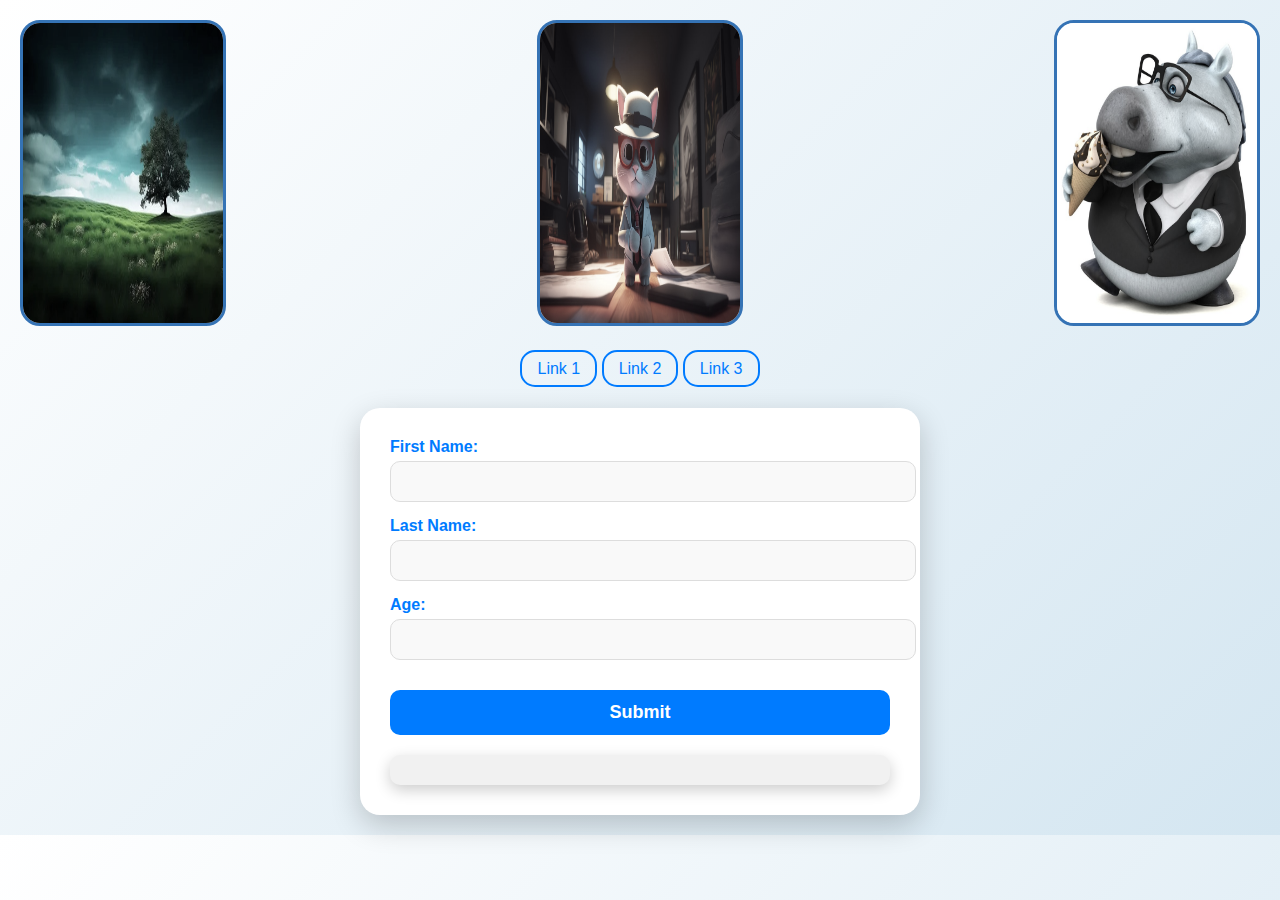
==== task_1/index.html @ ca4fda3b "Beznoshchuk pz_2.3" ====
<!DOCTYPE html>
<html lang="en">
<head>
    <meta charset="UTF-8">
    <meta name="viewport" content="width=device-width, initial-scale=1.0">
    <title>Interactive Task</title>
    <link rel="stylesheet" href="./main.css">
</head>
<body>
    <div class="images">
        <a href="https://Landscape.com"><img src="./img/im11.jpg" alt="Landscape Image"></a>
        <a href="https://Character.com"><img src="./img/im22.jpg" alt="Character Image"></a>
        <a href="https://CartoonHippo.com"><img src="./img/im33.jpg" alt="Cartoon Hippo Image"></a>
    </div>

    <div class="links">
        <a href="https://Landscape.com">Link 1</a>
        <a href="https://Character.com">Link 2</a>
        <a href="https://CartoonHippo.com">Link 3</a>
    </div>

    <div class="form-container">
        <form id="userForm">
            <label>First Name: <input type="text" id="firstName"></label>
            <label>Last Name: <input type="text" id="lastName"></label>
            <label>Age: <input type="text" id="age"></label>
            <button type="submit">Submit</button>
        </form>
        <div id="demo"></div>
    </div>

    <script src="index.js"></script>
</body>
</html>
---- task_1/main.css ----
/* Загальні стилі */
body {
    margin: 0;
    font-family: 'Roboto', sans-serif;
    background: linear-gradient(135deg, #ffffff, #d4e6f1); /* Світлий фон з градієнтом */
    color: #333;
    text-align: center;
    padding: 20px;
}

/* Галерея зображень */
.images {
    display: flex;
    justify-content: space-between;
    gap: 10px;
    margin-bottom: 30px;
}

.images img {
    width: 200px;
    height: 300px;
    border: 3px solid #007bff;
    border-radius: 20px;
    transition: transform 0.4s, filter 0.4s;
    filter: grayscale(50%);
}

.images img:hover {
    transform: scale(1.1);
    filter: grayscale(0%);
}

/* Посилання */
.links {
    margin-bottom: 30px;
}

.links a {
    color: #007bff; /* Синій колір тексту */
    text-decoration: none;
    font-size: 16px;
    padding: 8px 15px;
    border: 2px solid #007bff;
    border-radius: 15px;
    transition: background 0.4s, box-shadow 0.4s; /* Плавний перехід для фону та тіні */
}

.links a:hover {
    background: #e6f3ff; /* Світло-блакитний фон */
    box-shadow: 0 4px 10px rgba(0, 123, 255, 0.2); /* Легка тінь */
    border-color: #007bff; /* Колір рамки залишається синім */
    color: #007bff; /* Колір тексту не змінюється */
}

.links a:active {
    box-shadow: 0 2px 5px rgba(0, 123, 255, 0.5); /* Тінь при натисканні */
    transform: scale(0.98); /* Легкий ефект натискання */
}

/* Контейнер форми */
.form-container {
    background: #ffffff; /* Білий фон */
    padding: 30px;
    border-radius: 20px;
    max-width: 500px;
    margin: 0 auto;
    box-shadow: 0 10px 30px rgba(0, 0, 0, 0.2);
}

/* Поля вводу */
form label {
    display: block;
    margin-bottom: 15px;
    font-weight: 700;
    color: #007bff;
    text-align: left;
}

form input {
    width: 100%;
    padding: 12px;
    margin-top: 5px;
    border: 1px solid #ddd;
    border-radius: 10px;
    background: #f9f9f9;
    color: #333;
    transition: border 0.3s ease-in-out, box-shadow 0.3s ease-in-out;
}

form input:focus {
    outline: none;
    border-color: #007bff;
    box-shadow: 0 0 10px rgba(0, 123, 255, 0.5);
}

/* Кнопка */
form button {
    width: 100%;
    padding: 12px;
    margin-top: 15px;
    background: #007bff; /* Синій фон */
    border: none;
    color: white;
    font-size: 18px;
    font-weight: bold;
    border-radius: 10px;
    cursor: pointer;
    transition: background 0.3s ease-in-out, transform 0.2s;
}

form button:hover {
    background: #0056b3;
    transform: scale(1.05);
}

/* Блок для демонстрації результатів */
#demo {
    margin-top: 20px;
    padding: 15px;
    background: #f1f1f1;
    border-radius: 10px;
    box-shadow: 0 5px 15px rgba(0, 0, 0, 0.2);
    font-size: 16px;
    color: #007bff;
}
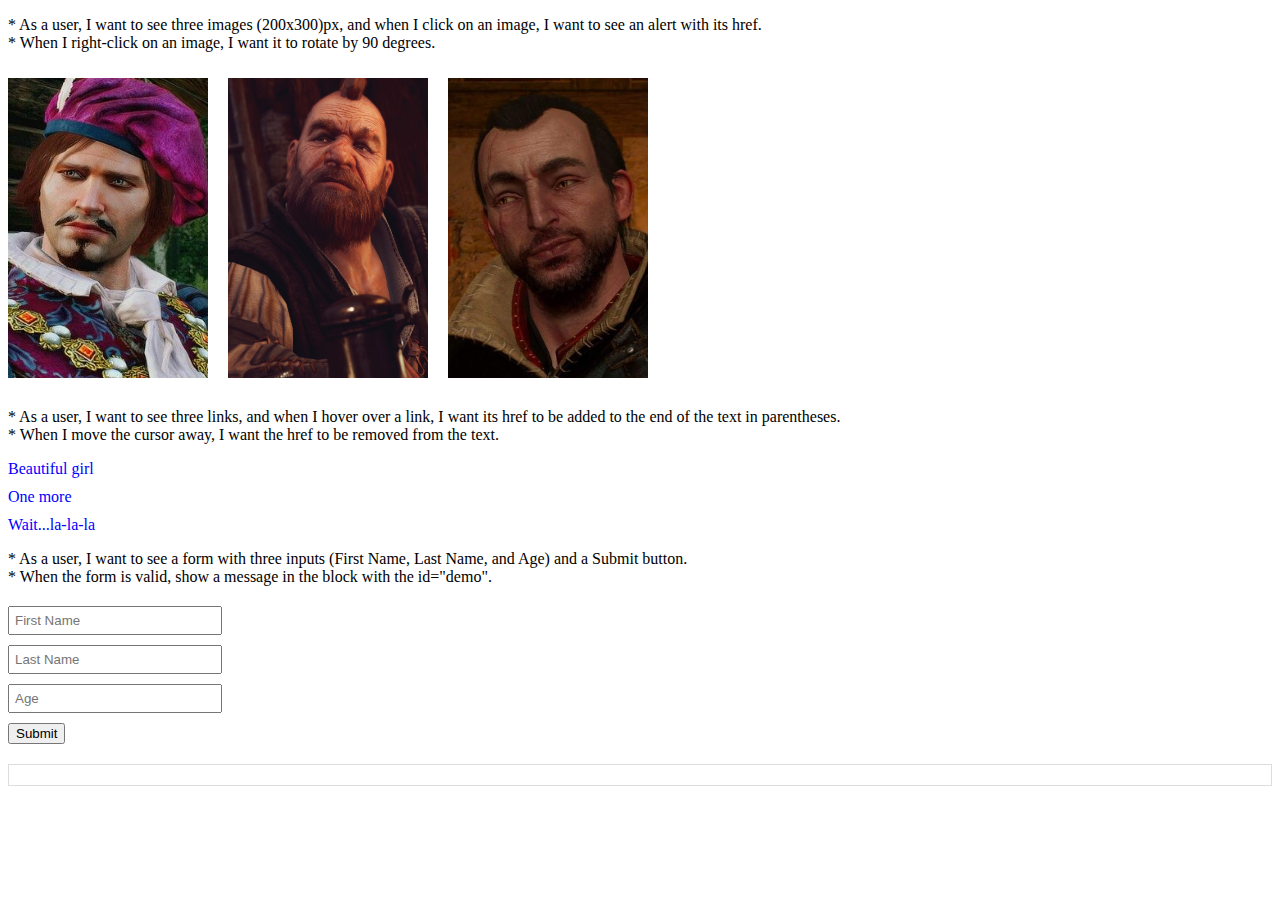
==== commit dd125e07: "ready" ====
--- a/task_1/index.html
+++ b/task_1/index.html
@@ -3,32 +3,51 @@
 <head>
     <meta charset="UTF-8">
     <meta name="viewport" content="width=device-width, initial-scale=1.0">
-    <title>Interactive Task</title>
-    <link rel="stylesheet" href="./main.css">
+    <title>PZ-2-3 Task 1</title>
+    <!-- Include stylesheets -->
+    <link rel="stylesheet" href="main.css">
 </head>
 <body>
-    <div class="images">
-        <a href="https://Landscape.com"><img src="./img/im11.jpg" alt="Landscape Image"></a>
-        <a href="https://Character.com"><img src="./img/im22.jpg" alt="Character Image"></a>
-        <a href="https://CartoonHippo.com"><img src="./img/im33.jpg" alt="Cartoon Hippo Image"></a>
+    <!-- ========================================================================== -->
+    <!-- MAIN CONTENT -->
+
+    <!-- TASK 1 -->
+    <p>* As a user, I want to see three images (200x300)px, and when I click on an image, I want to see an alert with its href. <br>  
+    * When I right-click on an image, I want it to rotate by 90 degrees.</p>
+    <div class="img-link">
+        <a href="https://www.youtube.com/watch?v=NOk6CP5_OcY" class="img-linka">
+            <img src="img1.jpg" alt="img1" data-href="https://www.youtube.com/watch?v=NOk6CP5_OcY">
+        </a>
+        <a href="https://www.youtube.com/watch?v=NOk6CP5_OcY" class="img-linka">
+            <img src="img2.jpg" alt="img2" data-href="https://www.youtube.com/watch?v=NOk6CP5_OcY">
+        </a>
+        <a href="https://www.youtube.com/watch?v=NOk6CP5_OcY" class="img-linka">
+            <img src="img3.jpg" alt="img3" data-href="https://www.youtube.com/watch?v=NOk6CP5_OcY">
+        </a>
     </div>
 
-    <div class="links">
-        <a href="https://Landscape.com">Link 1</a>
-        <a href="https://Character.com">Link 2</a>
-        <a href="https://CartoonHippo.com">Link 3</a>
+    <!-- TASK 2 -->
+    <p>* As a user, I want to see three links, and when I hover over a link, I want its href to be added to the end of the text in parentheses. <br>
+    * When I move the cursor away, I want the href to be removed from the text.</p>
+    <div class="just-links">
+        <a href="https://www.pinterest.com/pin/240520436341478191/">Beautiful girl</a>
+        <a href="https://www.pinterest.com/pin/240520436341478191/">One more</a>
+        <a href="https://www.youtube.com/shorts/ey_PxeMIn8g">Wait...la-la-la</a>
     </div>
 
-    <div class="form-container">
-        <form id="userForm">
-            <label>First Name: <input type="text" id="firstName"></label>
-            <label>Last Name: <input type="text" id="lastName"></label>
-            <label>Age: <input type="text" id="age"></label>
-            <button type="submit">Submit</button>
-        </form>
-        <div id="demo"></div>
-    </div>
+    <!-- TASK 3 -->
+    <p>* As a user, I want to see a form with three inputs (First Name, Last Name, and Age) and a Submit button. <br> 
+    * When the form is valid, show a message in the block with the id="demo".</p>
+    <form id="userForm">
+        <input type="text" id="firstName" placeholder="First Name">
+        <input type="text" id="lastName" placeholder="Last Name">
+        <input type="text" id="age" placeholder="Age">
+        <button type="submit">Submit</button>
+    </form>
+
+    <div id="demo"></div>
 
     <script src="index.js"></script>
+    <!-- ========================================================================== -->
 </body>
 </html>
--- a/task_1/main.css
+++ b/task_1/main.css
@@ -1,125 +1,40 @@
-/* Загальні стилі */
-body {
-    margin: 0;
-    font-family: 'Roboto', sans-serif;
-    background: linear-gradient(135deg, #ffffff, #d4e6f1); /* Світлий фон з градієнтом */
-    color: #333;
-    text-align: center;
-    padding: 20px;
+.img-link {
+    display: flex;
+    gap: 20px;
 }
 
-/* Галерея зображень */
-.images {
-    display: flex;
-    justify-content: space-between;
-    gap: 10px;
-    margin-bottom: 30px;
+img {
+    width: 200px;
+    height: 300px;
+    transition: transform 0.2s ease;
+}
+img.rotated {
+    transform: rotate(90deg);
 }
 
-.images img {
-    width: 200px;
-    height: 300px;
-    border: 3px solid #007bff;
-    border-radius: 20px;
-    transition: transform 0.4s, filter 0.4s;
-    filter: grayscale(50%);
+a {
+    display: block;
+    margin: 10px 0;
+    color: blue;
+    text-decoration: none;
 }
 
-.images img:hover {
-    transform: scale(1.1);
-    filter: grayscale(0%);
+form {
+    margin: 20px 0;
+}
+input {
+    display: block;
+    margin-bottom: 10px;
+    padding: 5px;
+    width: 200px;
+}
+input.invalid {
+    border: 2px solid red;
 }
 
-/* Посилання */
-.links {
-    margin-bottom: 30px;
-}
-
-.links a {
-    color: #007bff; /* Синій колір тексту */
-    text-decoration: none;
-    font-size: 16px;
-    padding: 8px 15px;
-    border: 2px solid #007bff;
-    border-radius: 15px;
-    transition: background 0.4s, box-shadow 0.4s; /* Плавний перехід для фону та тіні */
-}
-
-.links a:hover {
-    background: #e6f3ff; /* Світло-блакитний фон */
-    box-shadow: 0 4px 10px rgba(0, 123, 255, 0.2); /* Легка тінь */
-    border-color: #007bff; /* Колір рамки залишається синім */
-    color: #007bff; /* Колір тексту не змінюється */
-}
-
-.links a:active {
-    box-shadow: 0 2px 5px rgba(0, 123, 255, 0.5); /* Тінь при натисканні */
-    transform: scale(0.98); /* Легкий ефект натискання */
-}
-
-/* Контейнер форми */
-.form-container {
-    background: #ffffff; /* Білий фон */
-    padding: 30px;
-    border-radius: 20px;
-    max-width: 500px;
-    margin: 0 auto;
-    box-shadow: 0 10px 30px rgba(0, 0, 0, 0.2);
-}
-
-/* Поля вводу */
-form label {
-    display: block;
-    margin-bottom: 15px;
-    font-weight: 700;
-    color: #007bff;
-    text-align: left;
-}
-
-form input {
-    width: 100%;
-    padding: 12px;
-    margin-top: 5px;
-    border: 1px solid #ddd;
-    border-radius: 10px;
-    background: #f9f9f9;
-    color: #333;
-    transition: border 0.3s ease-in-out, box-shadow 0.3s ease-in-out;
-}
-
-form input:focus {
-    outline: none;
-    border-color: #007bff;
-    box-shadow: 0 0 10px rgba(0, 123, 255, 0.5);
-}
-
-/* Кнопка */
-form button {
-    width: 100%;
-    padding: 12px;
-    margin-top: 15px;
-    background: #007bff; /* Синій фон */
-    border: none;
-    color: white;
-    font-size: 18px;
-    font-weight: bold;
-    border-radius: 10px;
-    cursor: pointer;
-    transition: background 0.3s ease-in-out, transform 0.2s;
-}
-
-form button:hover {
-    background: #0056b3;
-    transform: scale(1.05);
-}
-
-/* Блок для демонстрації результатів */
+/* Result Block */
 #demo {
     margin-top: 20px;
-    padding: 15px;
-    background: #f1f1f1;
-    border-radius: 10px;
-    box-shadow: 0 5px 15px rgba(0, 0, 0, 0.2);
-    font-size: 16px;
-    color: #007bff;
+    padding: 10px;
+    border: 1px solid #ddd;
 }
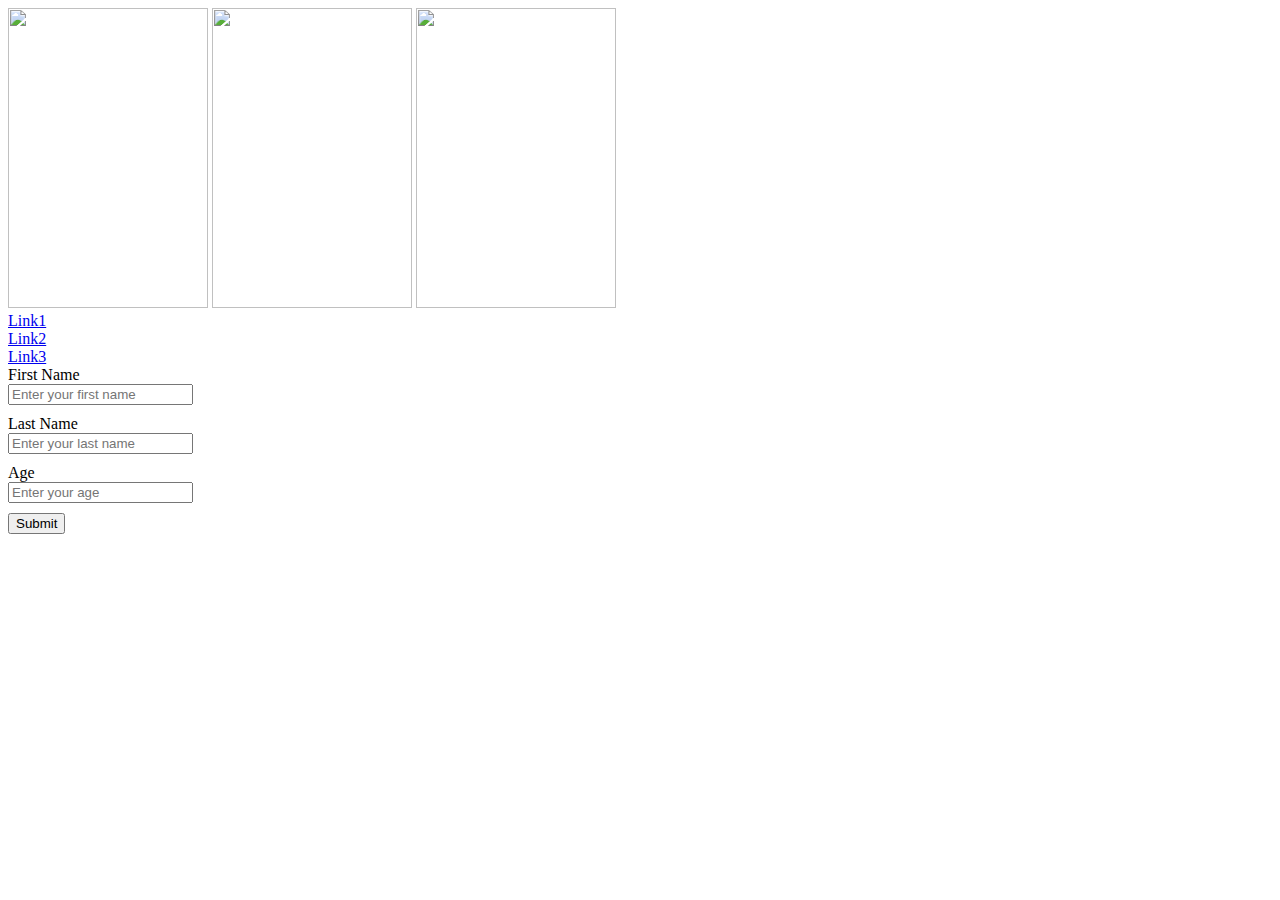
==== commit 9b95f3d5: "Task 1 done" ====
--- a/task_1/index.html
+++ b/task_1/index.html
@@ -1,53 +1,42 @@
-<!DOCTYPE html>
+<!doctype html>
 <html lang="en">
 <head>
-    <meta charset="UTF-8">
-    <meta name="viewport" content="width=device-width, initial-scale=1.0">
-    <title>PZ-2-3 Task 1</title>
-    <!-- Include stylesheets -->
-    <link rel="stylesheet" href="main.css">
+  <meta charset="UTF-8">
+  <meta name="viewport"
+        content="width=device-width, user-scalable=no, initial-scale=1.0, maximum-scale=1.0, minimum-scale=1.0">
+  <meta http-equiv="X-UA-Compatible" content="ie=edge">
+  <link rel="stylesheet" href="main.css">
+  <title>Task1</title>
 </head>
 <body>
-    <!-- ========================================================================== -->
-    <!-- MAIN CONTENT -->
+<img src="https://via.placeholder.com/200x300" alt="" class="alert-img" data-href="https://example.com/1">
+<img src="https://via.placeholder.com/200x300" alt="" class="alert-img" data-href="https://example.com/2">
+<img src="https://via.placeholder.com/200x300" alt="" class="alert-img" data-href="https://example.com/3">
 
-    <!-- TASK 1 -->
-    <p>* As a user, I want to see three images (200x300)px, and when I click on an image, I want to see an alert with its href. <br>  
-    * When I right-click on an image, I want it to rotate by 90 degrees.</p>
-    <div class="img-link">
-        <a href="https://www.youtube.com/watch?v=NOk6CP5_OcY" class="img-linka">
-            <img src="img1.jpg" alt="img1" data-href="https://www.youtube.com/watch?v=NOk6CP5_OcY">
-        </a>
-        <a href="https://www.youtube.com/watch?v=NOk6CP5_OcY" class="img-linka">
-            <img src="img2.jpg" alt="img2" data-href="https://www.youtube.com/watch?v=NOk6CP5_OcY">
-        </a>
-        <a href="https://www.youtube.com/watch?v=NOk6CP5_OcY" class="img-linka">
-            <img src="img3.jpg" alt="img3" data-href="https://www.youtube.com/watch?v=NOk6CP5_OcY">
-        </a>
-    </div>
+<br>
 
-    <!-- TASK 2 -->
-    <p>* As a user, I want to see three links, and when I hover over a link, I want its href to be added to the end of the text in parentheses. <br>
-    * When I move the cursor away, I want the href to be removed from the text.</p>
-    <div class="just-links">
-        <a href="https://www.pinterest.com/pin/240520436341478191/">Beautiful girl</a>
-        <a href="https://www.pinterest.com/pin/240520436341478191/">One more</a>
-        <a href="https://www.youtube.com/shorts/ey_PxeMIn8g">Wait...la-la-la</a>
-    </div>
+<a href="https://example.com/1" class="expanded-href">Link1</a>
+<br>
+<a href="https://example.com/2" class="expanded-href">Link2</a>
+<br>
+<a href="https://example.com/3" class="expanded-href">Link3</a>
 
-    <!-- TASK 3 -->
-    <p>* As a user, I want to see a form with three inputs (First Name, Last Name, and Age) and a Submit button. <br> 
-    * When the form is valid, show a message in the block with the id="demo".</p>
-    <form id="userForm">
-        <input type="text" id="firstName" placeholder="First Name">
-        <input type="text" id="lastName" placeholder="Last Name">
-        <input type="text" id="age" placeholder="Age">
-        <button type="submit">Submit</button>
-    </form>
+<form id="userForm">
+  <label for="firstName">First Name
+    <input type="text" id="firstName" placeholder="Enter your first name">
+  </label>
 
-    <div id="demo"></div>
+  <label for="lastName">Last Name
+    <input type="text" id="lastName" placeholder="Enter your last name">
+  </label>
 
-    <script src="index.js"></script>
-    <!-- ========================================================================== -->
+  <label for="age">Age
+    <input type="text" id="age" placeholder="Enter your age">
+  </label>
+  <button type="submit">Submit</button>
+</form>
+
+<div id="formNotification" class="disable"></div>
 </body>
+<script src="index.js"></script>
 </html>
--- a/task_1/main.css
+++ b/task_1/main.css
@@ -1,40 +1,28 @@
-.img-link {
-    display: flex;
-    gap: 20px;
+img {
+  width: 200px;
+  height: 300px;
+  transition: transform 0.3s;
+}
+input {
+  margin-bottom: 10px;
+  display: block;
+}
+input.invalid {
+  border: 2px solid red;
 }
 
-img {
-    width: 200px;
-    height: 300px;
-    transition: transform 0.2s ease;
-}
-img.rotated {
-    transform: rotate(90deg);
+.disable{
+  display: none;
 }
 
-a {
-    display: block;
-    margin: 10px 0;
-    color: blue;
-    text-decoration: none;
+.enable{
+  display: block;
 }
 
-form {
-    margin: 20px 0;
-}
-input {
-    display: block;
-    margin-bottom: 10px;
-    padding: 5px;
-    width: 200px;
-}
-input.invalid {
-    border: 2px solid red;
+#formNotification{
+  text-align: center;
 }
 
-/* Result Block */
-#demo {
-    margin-top: 20px;
-    padding: 10px;
-    border: 1px solid #ddd;
+#formNotification p{
+  font-size: 20px;
 }
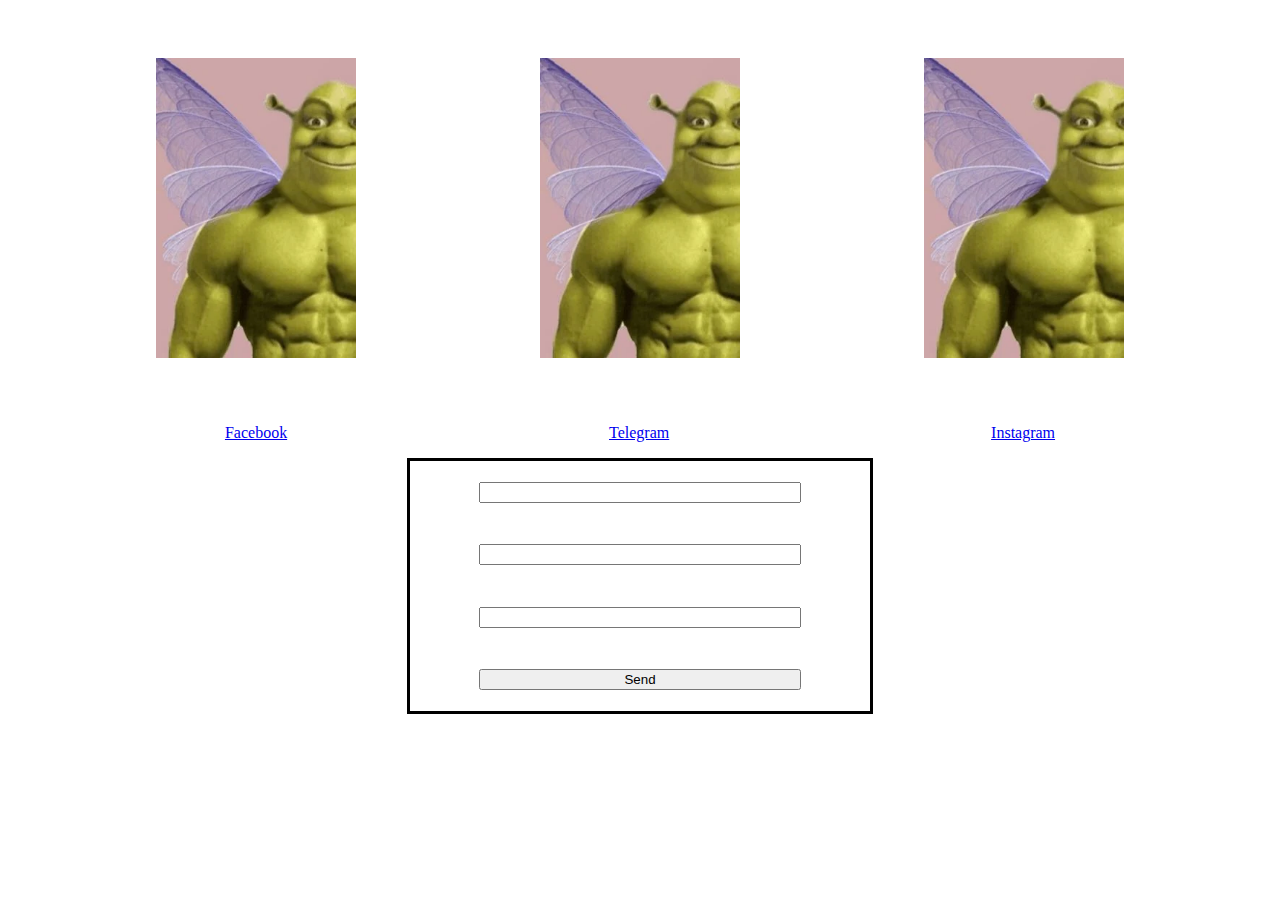
==== commit ca3fc54d: "end" ====
--- a/task_1/index.html
+++ b/task_1/index.html
@@ -1,42 +1,35 @@
-<!doctype html>
+<!DOCTYPE html>
 <html lang="en">
+
 <head>
-  <meta charset="UTF-8">
-  <meta name="viewport"
-        content="width=device-width, user-scalable=no, initial-scale=1.0, maximum-scale=1.0, minimum-scale=1.0">
-  <meta http-equiv="X-UA-Compatible" content="ie=edge">
-  <link rel="stylesheet" href="main.css">
-  <title>Task1</title>
+    <meta charset="UTF-8">
+    <meta name="viewport" content="width=device-width, initial-scale=1.0, user-scalable=yes" />
+    <title>PZ_1_12</title>
+    <link rel="stylesheet" type="text/css" href="./main.css">
 </head>
+
 <body>
-<img src="https://via.placeholder.com/200x300" alt="" class="alert-img" data-href="https://example.com/1">
-<img src="https://via.placeholder.com/200x300" alt="" class="alert-img" data-href="https://example.com/2">
-<img src="https://via.placeholder.com/200x300" alt="" class="alert-img" data-href="https://example.com/3">
+    <main class="block">
+        <div class="block-img">
+            <div class="img" id="img-1" data-degree="0"></div>
+            <div class="img" id="img-2" data-degree="0"></div>
+            <div class="img" id="img-3" data-degree="0"></div>
+        </div>
+        <div class="block-text">
+            <div><a id="facebook" href="##">Facebook</a><a href="#" id="facebook-link">(https://uk-ua.facebook.com/)</a></div>
+            <div><a id="telegram" href="###">Telegram</a><a href="#" id="telegram-link">(https://web.telegram.org/a/)</a></div>
+            <div><a id="instagram" href="#">Instagram</a><a href="#" id="instagram-link">(https://www.instagram.com/)</a></div>
+        </div>
+        <div class="form-block">
+            <form class="form">
+                <input type="text" id="name-input">
+                <input type="text" id="surname-input">
+                <input type="number" id="age-input">
+                <button type="submit">Send</button>
+            </form>
+        </div>
+    </main>
+    <script src="./index.js"></script>
+</body>
 
-<br>
-
-<a href="https://example.com/1" class="expanded-href">Link1</a>
-<br>
-<a href="https://example.com/2" class="expanded-href">Link2</a>
-<br>
-<a href="https://example.com/3" class="expanded-href">Link3</a>
-
-<form id="userForm">
-  <label for="firstName">First Name
-    <input type="text" id="firstName" placeholder="Enter your first name">
-  </label>
-
-  <label for="lastName">Last Name
-    <input type="text" id="lastName" placeholder="Enter your last name">
-  </label>
-
-  <label for="age">Age
-    <input type="text" id="age" placeholder="Enter your age">
-  </label>
-  <button type="submit">Submit</button>
-</form>
-
-<div id="formNotification" class="disable"></div>
-</body>
-<script src="index.js"></script>
-</html>
+</html>--- a/task_1/main.css
+++ b/task_1/main.css
@@ -1,28 +1,46 @@
-img {
-  width: 200px;
-  height: 300px;
-  transition: transform 0.3s;
+.block{
+    width: 90vw;
+    height: 100vh;
+    margin: auto;
 }
-input {
-  margin-bottom: 10px;
-  display: block;
+.block-img{
+    width: 100%;
+    height: 400px;
+    display: flex;
+    justify-content: space-around;
+    margin: auto;
+    align-items: center;
 }
-input.invalid {
-  border: 2px solid red;
+.block-text{
+    width: 100%;
+    height: 50px;
+    display: flex;
+    justify-content: space-around;
+    margin: auto;
+    align-items: center;
+}
+.form-block{
+    width: 40%;
+    height: 250px;
+    margin: auto;
+    margin-bottom: 50px;
+    border: 3px solid black;
+}
+.img{
+    background-image: url("./img/img.jpg");
+    width: 200px;
+    height: 300px;
+    background-size: cover;
+}
+#facebook-link, #telegram-link, #instagram-link{
+    display: none;
 }
 
-.disable{
-  display: none;
+.form{
+    height: 100%;
+    display: flex;
+    flex-direction: column;
+    justify-content: space-around;
+    width: 70%;
+    margin: auto;
 }
-
-.enable{
-  display: block;
-}
-
-#formNotification{
-  text-align: center;
-}
-
-#formNotification p{
-  font-size: 20px;
-}
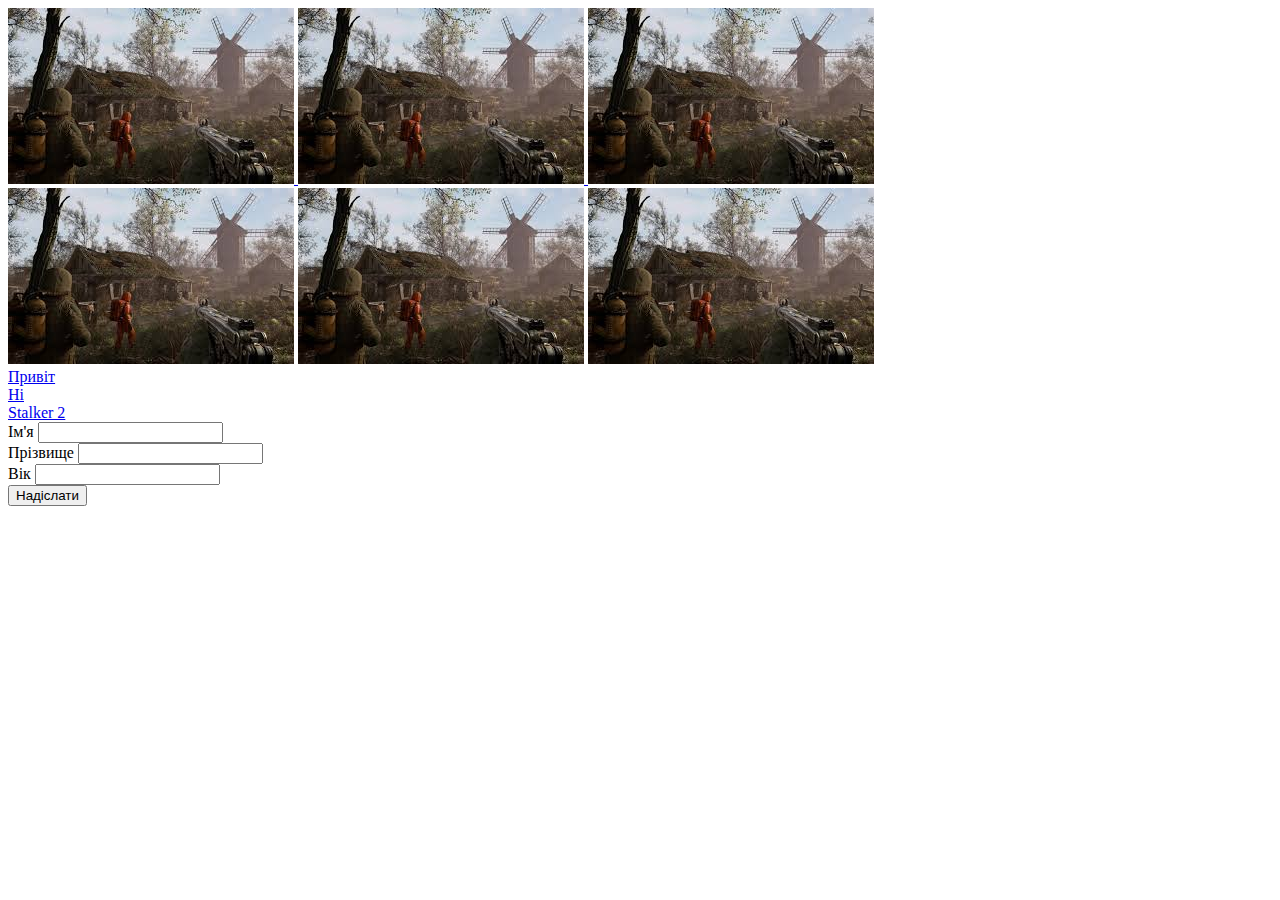
==== commit 22683c6f: "Fix" ====
--- a/task_1/index.html
+++ b/task_1/index.html
@@ -1,35 +1,60 @@
 <!DOCTYPE html>
 <html lang="en">
-
 <head>
     <meta charset="UTF-8">
-    <meta name="viewport" content="width=device-width, initial-scale=1.0, user-scalable=yes" />
-    <title>PZ_1_12</title>
-    <link rel="stylesheet" type="text/css" href="./main.css">
+    <meta name="viewport" content="width=device-width, initial-scale=1.0">
+    <title>Interactive Web Page</title>
+    <link rel="stylesheet" href="main.css">
 </head>
+<body>
 
-<body>
-    <main class="block">
-        <div class="block-img">
-            <div class="img" id="img-1" data-degree="0"></div>
-            <div class="img" id="img-2" data-degree="0"></div>
-            <div class="img" id="img-3" data-degree="0"></div>
+    <div id="task1">
+        <div class="MOV_img-cont">
+            <a href="https://www.youtube.com">
+                <img src="./img/images.jpg" alt="YouTube">
+            </a>
+            <a href="https://translate.google.com.ua/">
+                <img src="./img/images.jpg" alt="Google">
+            </a>
+            <a href="https://www.stalker2.com/ru">
+                <img src="./img/images.jpg" alt="CS Love">
+            </a>
         </div>
-        <div class="block-text">
-            <div><a id="facebook" href="##">Facebook</a><a href="#" id="facebook-link">(https://uk-ua.facebook.com/)</a></div>
-            <div><a id="telegram" href="###">Telegram</a><a href="#" id="telegram-link">(https://web.telegram.org/a/)</a></div>
-            <div><a id="instagram" href="#">Instagram</a><a href="#" id="instagram-link">(https://www.instagram.com/)</a></div>
+    </div>
+
+    <div id="task2">
+        <div class="MOV_img-cont">
+            <img src="./img/images.jpg" alt="Image 1">
+            <img src="./img/images.jpg" alt="Image 2">
+            <img src="./img/images.jpg" alt="Image 3">
         </div>
-        <div class="form-block">
-            <form class="form">
-                <input type="text" id="name-input">
-                <input type="text" id="surname-input">
-                <input type="number" id="age-input">
-                <button type="submit">Send</button>
-            </form>
+    </div>
+
+    <div id="task3">
+        <div class="MOV_link-cont">
+            <a href="https://www.youtube.com">Привіт</a><br>
+            <a href="https://translate.google.com.ua/">Hi</a><br>
+            <a href="https://www.stalker2.com/ru">Stalker 2</a><br>
         </div>
-    </main>
-    <script src="./index.js"></script>
+    </div>
+
+    <div id="task4">
+        <form id="userForm">
+            <label for="firstName">Ім'я</label>
+            <input type="text" id="firstName" name="firstName" required><br>
+
+            <label for="lastName">Прізвище</label>
+            <input type="text" id="lastName" name="lastName" required><br>
+
+            <label for="age">Вік</label>
+            <input type="number" id="age" name="age" maxlength="3" required><br>
+
+            <button type="submit">Надіслати</button>
+        </form>
+
+        <div id="demo"></div>
+    </div>
+
+    <script src="index.js"></script>
 </body>
-
-</html>+</html>
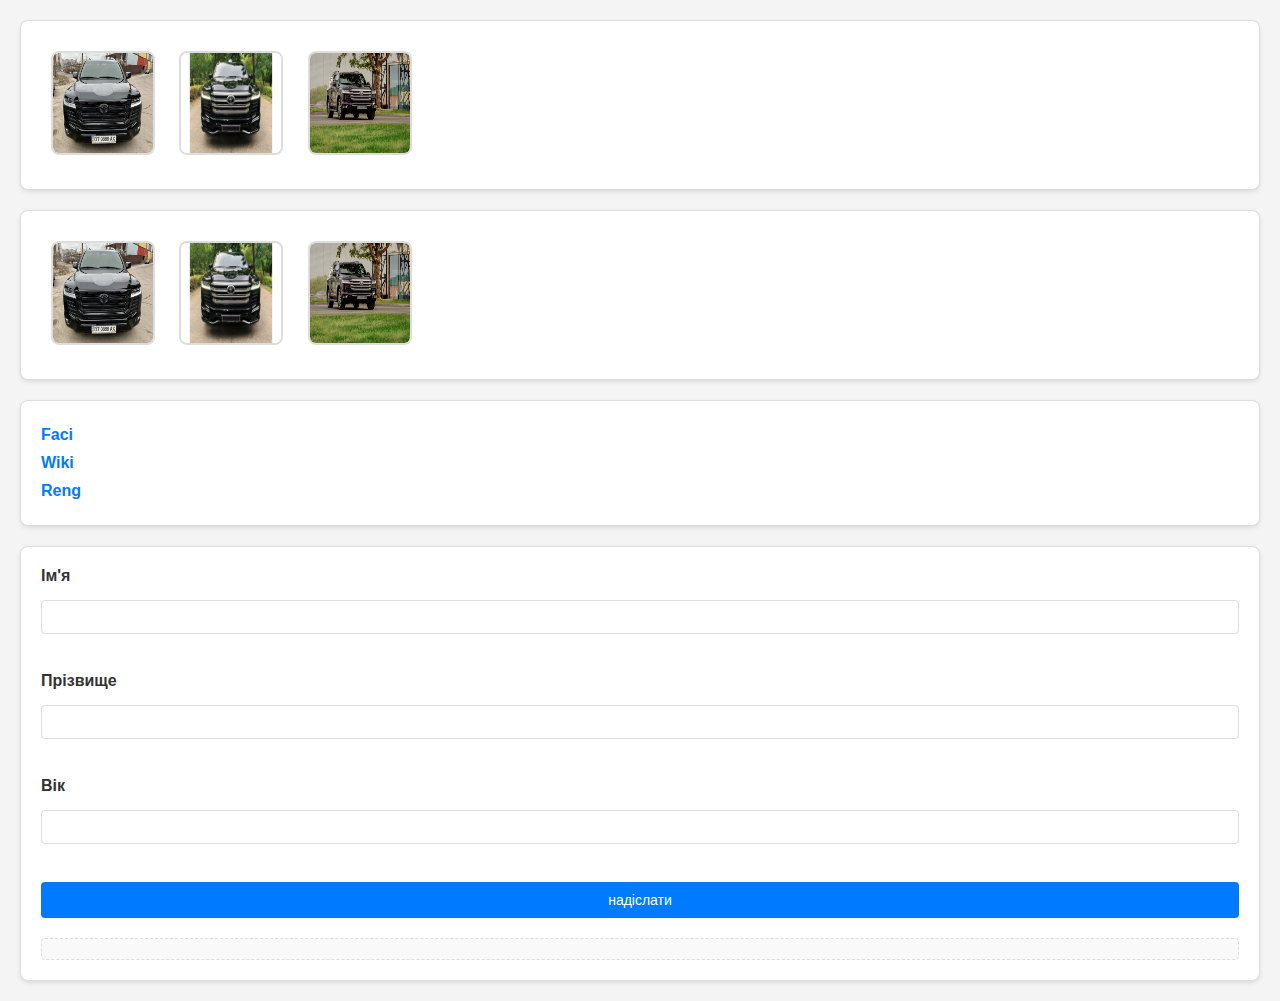
==== commit 77c7bef6: "Плагіат усунено" ====
--- a/task_1/index.html
+++ b/task_1/index.html
@@ -9,47 +9,41 @@
 <body>
 
     <div id="task1">
-        <div class="MOV_img-cont">
-            <a href="https://www.youtube.com">
-                <img src="./img/images.jpg" alt="YouTube">
-            </a>
-            <a href="https://translate.google.com.ua/">
-                <img src="./img/images.jpg" alt="Google">
-            </a>
-            <a href="https://www.stalker2.com/ru">
-                <img src="./img/images.jpg" alt="CS Love">
-            </a>
+        <div class="eam_img-cont">
+            <a href="https://www.faceit.com"><img src="./img/image.png" ></a>
+            <a href="https://uk.wikipedia.org/"><img src="./img/image2.png"></a>
+            <a href="https://rengydevelopment.com/"><img src="./img/image3.png"></a>
         </div>
     </div>
 
     <div id="task2">
-        <div class="MOV_img-cont">
-            <img src="./img/images.jpg" alt="Image 1">
-            <img src="./img/images.jpg" alt="Image 2">
-            <img src="./img/images.jpg" alt="Image 3">
+        <div class="eam_img-cont">
+            <img src="./img/image.png" >
+            <img src="./img/image2.png">
+            <img src="./img/image3.png">
         </div>
     </div>
 
     <div id="task3">
-        <div class="MOV_link-cont">
-            <a href="https://www.youtube.com">Привіт</a><br>
-            <a href="https://translate.google.com.ua/">Hi</a><br>
-            <a href="https://www.stalker2.com/ru">Stalker 2</a><br>
+        <div class="eam_link-cont">
+            <a href="https://www.faceit.com">Faci</a><br>
+            <a href="https://uk.wikipedia.org">Wiki</a><br>
+            <a href="https://rengydevelopment.com/">Reng </a><br>
         </div>
     </div>
 
     <div id="task4">
         <form id="userForm">
             <label for="firstName">Ім'я</label>
-            <input type="text" id="firstName" name="firstName" required><br>
+            <input type="text" id="firstName" name="firstName"><br>
 
-            <label for="lastName">Прізвище</label>
-            <input type="text" id="lastName" name="lastName" required><br>
+            <label for="lastName">Прізвище </label>
+            <input type="text" id="lastName" name="lastName" ><br>
 
-            <label for="age">Вік</label>
-            <input type="number" id="age" name="age" maxlength="3" required><br>
+            <label for="age">Вік </label>
+            <input type="text" id="age" name="age" maxlength="3"><br>
 
-            <button type="submit">Надіслати</button>
+            <button type="submit">надіслати</button>
         </form>
 
         <div id="demo"></div>
--- a/task_1/main.css
+++ b/task_1/main.css
@@ -1,46 +1,100 @@
-.block{
-    width: 90vw;
-    height: 100vh;
-    margin: auto;
-}
-.block-img{
-    width: 100%;
-    height: 400px;
-    display: flex;
-    justify-content: space-around;
-    margin: auto;
-    align-items: center;
-}
-.block-text{
-    width: 100%;
-    height: 50px;
-    display: flex;
-    justify-content: space-around;
-    margin: auto;
-    align-items: center;
-}
-.form-block{
-    width: 40%;
-    height: 250px;
-    margin: auto;
-    margin-bottom: 50px;
-    border: 3px solid black;
-}
-.img{
-    background-image: url("./img/img.jpg");
-    width: 200px;
-    height: 300px;
-    background-size: cover;
-}
-#facebook-link, #telegram-link, #instagram-link{
-    display: none;
+/* Загальні стилі для сторінки */
+body {
+    font-family: Arial, sans-serif;
+    margin: 0;
+    padding: 0;
+    box-sizing: border-box;
+    background-color: #f4f4f4;
+    color: #333;
 }
 
-.form{
-    height: 100%;
+/* Стилі для секції з ID */
+#task1, #task2, #task3, #task4 {
+    margin: 20px;
+    padding: 20px;
+    background: #fff;
+    border: 1px solid #ddd;
+    border-radius: 8px;
+    box-shadow: 0 2px 4px rgba(0, 0, 0, 0.1);
+}
+
+/* Стилі для зображень */
+.eam_img-cont img {
+    width: 100px;
+    height: 100px;
+    margin: 10px;
+    border-radius: 8px;
+    border: 2px solid #ddd;
+    transition: transform 0.3s ease, border-color 0.3s ease;
+}
+
+/* Ефект при наведенні на зображення */
+.eam_img-cont img:hover {
+    transform: scale(1.1);
+    border-color: #007bff;
+}
+
+/* Стилі для посилань */
+.eam_link-cont a {
+    text-decoration: none;
+    font-weight: bold;
+    color: #007bff;
+    margin: 5px 0;
+    display: inline-block;
+    transition: color 0.3s ease;
+}
+
+.eam_link-cont a:hover {
+    color: #0056b3;
+}
+
+/* Стилі для форми */
+form#userForm {
     display: flex;
     flex-direction: column;
-    justify-content: space-around;
-    width: 70%;
-    margin: auto;
+    gap: 10px;
 }
+
+form#userForm label {
+    font-weight: bold;
+    margin-bottom: 5px;
+}
+
+form#userForm input {
+    padding: 8px;
+    border: 1px solid #ddd;
+    border-radius: 4px;
+    font-size: 14px;
+}
+
+form#userForm input:focus {
+    border-color: #007bff;
+    outline: none;
+    box-shadow: 0 0 5px rgba(0, 123, 255, 0.5);
+}
+
+form#userForm button {
+    padding: 10px 15px;
+    background-color: #007bff;
+    color: #fff;
+    border: none;
+    border-radius: 4px;
+    cursor: pointer;
+    font-size: 14px;
+    transition: background-color 0.3s ease;
+}
+
+form#userForm button:hover {
+    background-color: #0056b3;
+}
+
+/* Стилі для блоку результату */
+#demo {
+    margin-top: 20px;
+    padding: 10px;
+    background: #f9f9f9;
+    border: 1px dashed #ddd;
+    border-radius: 4px;
+    font-size: 14px;
+    color: #555;
+}
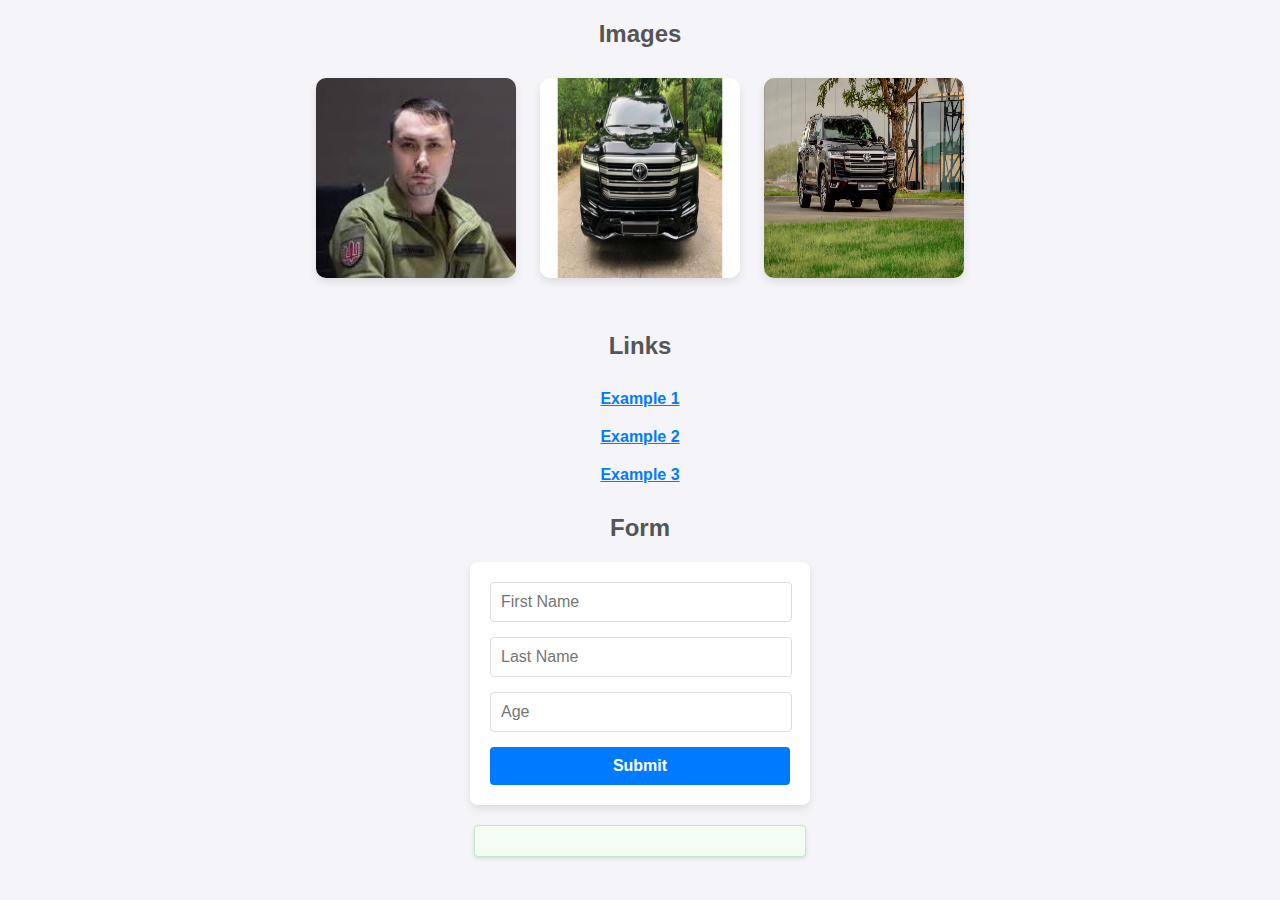
==== commit dc2c2569: "corrected task_1" ====
--- a/task_1/index.html
+++ b/task_1/index.html
@@ -1,54 +1,40 @@
 <!DOCTYPE html>
 <html lang="en">
 <head>
-    <meta charset="UTF-8">
-    <meta name="viewport" content="width=device-width, initial-scale=1.0">
-    <title>Interactive Web Page</title>
-    <link rel="stylesheet" href="main.css">
+  <meta charset="UTF-8">
+  <meta name="viewport" content="width=device-width, initial-scale=1.0">
+  <title>Practical Task</title>
+  <link rel="stylesheet" href="style.css">
 </head>
 <body>
 
-    <div id="task1">
-        <div class="eam_img-cont">
-            <a href="https://www.faceit.com"><img src="./img/image.png" ></a>
-            <a href="https://uk.wikipedia.org/"><img src="./img/image2.png"></a>
-            <a href="https://rengydevelopment.com/"><img src="./img/image3.png"></a>
-        </div>
-    </div>
 
-    <div id="task2">
-        <div class="eam_img-cont">
-            <img src="./img/image.png" >
-            <img src="./img/image2.png">
-            <img src="./img/image3.png">
-        </div>
-    </div>
 
-    <div id="task3">
-        <div class="eam_link-cont">
-            <a href="https://www.faceit.com">Faci</a><br>
-            <a href="https://uk.wikipedia.org">Wiki</a><br>
-            <a href="https://rengydevelopment.com/">Reng </a><br>
-        </div>
-    </div>
+<h2>Images</h2>
+<div>
+  <img src="img/image1.png" alt="Photo 1" data-href="http://surl.li/gojvpc">
+  <img src="img/image2.png" alt="Photo 2" data-href="http://surl.li/unkmsm">
+  <img src="img/image3.png" alt="Photo 3" data-href="http://surl.li/exwpig">
+</div>
 
-    <div id="task4">
-        <form id="userForm">
-            <label for="firstName">Ім'я</label>
-            <input type="text" id="firstName" name="firstName"><br>
 
-            <label for="lastName">Прізвище </label>
-            <input type="text" id="lastName" name="lastName" ><br>
 
-            <label for="age">Вік </label>
-            <input type="text" id="age" name="age" maxlength="3"><br>
+<h2>Links</h2>
+<a href="http://surl.li/gojvpc">Example 1</a>
+<a href="http://surl.li/unkmsm">Example 2</a>
+<a href="http://surl.li/exwpig">Example 3</a>
 
-            <button type="submit">надіслати</button>
-        </form>
 
-        <div id="demo"></div>
-    </div>
+<h2>Form</h2>
+<form id="userForm">
+  <input type="text" id="firstName" placeholder="First Name">
+  <input type="text" id="lastName" placeholder="Last Name">
+  <input type="text" id="age" placeholder="Age">
+  <button type="submit">Submit</button>
+</form>
 
-    <script src="index.js"></script>
+<div id="demo"></div>
+
+<script src="script.js"></script>
 </body>
 </html>
--- a/task_1/style.css
+++ b/task_1/style.css
@@ -0,0 +1,121 @@
+
+body {
+  font-family: 'Arial', sans-serif;
+  background-color: #f4f4f9;
+  margin: 0;
+  padding: 0;
+  display: flex;
+  flex-direction: column;
+  align-items: center;
+  justify-content: flex-start;
+  height: 100vh;
+  color: #333;
+}
+
+.error-message {
+  color: red;
+  font-size: 12px;
+}
+h2 {
+  margin-top: 20px;
+  color: #555;
+}
+
+div {
+  margin-bottom: 20px;
+}
+
+
+img {
+  width: 200px;
+  height: 200px;
+  margin: 10px;
+  cursor: pointer;
+  border-radius: 10px;
+  box-shadow: 0 4px 8px rgba(0, 0, 0, 0.1);
+  transition: transform 0.3s ease, box-shadow 0.3s ease;
+}
+
+img:hover {
+  transform: scale(1.05);
+  box-shadow: 0 6px 12px rgba(0, 0, 0, 0.2);
+}
+
+.rotated {
+  transition: transform 0.3s;
+}
+
+
+a {
+  display: block;
+  margin: 10px 0;
+  text-decoration: underline;
+  cursor: pointer;
+  color: #007BFF;
+  font-weight: bold;
+  transition: color 0.3s;
+}
+
+a:hover {
+  color: darkblue;
+}
+
+
+form {
+  background-color: #fff;
+  padding: 20px;
+  border-radius: 8px;
+  box-shadow: 0 4px 8px rgba(0, 0, 0, 0.1);
+  width: 300px;
+}
+
+input {
+  width: calc(100% - 20px);
+  padding: 10px;
+  margin-bottom: 15px;
+  border: 1px solid #ddd;
+  border-radius: 4px;
+  font-size: 16px;
+  transition: border-color 0.3s;
+}
+
+input:focus {
+  border-color: #007BFF;
+  outline: none;
+}
+
+button {
+  width: 100%;
+  padding: 10px;
+  background-color: #007BFF;
+  border: none;
+  border-radius: 4px;
+  color: #fff;
+  font-size: 16px;
+  font-weight: bold;
+  cursor: pointer;
+  transition: background-color 0.3s;
+}
+
+button:hover {
+  background-color: #0056b3;
+}
+
+
+.red-border {
+  border: 2px solid red;
+}
+
+
+#demo {
+  margin-top: 20px;
+  font-size: 18px;
+  color: #28a745;
+  text-align: left;
+  width: 300px;
+  background-color: #f4fdf4;
+  padding: 15px;
+  border: 1px solid #c3e6cb;
+  border-radius: 4px;
+  box-shadow: 0 2px 4px rgba(0, 0, 0, 0.1);
+}
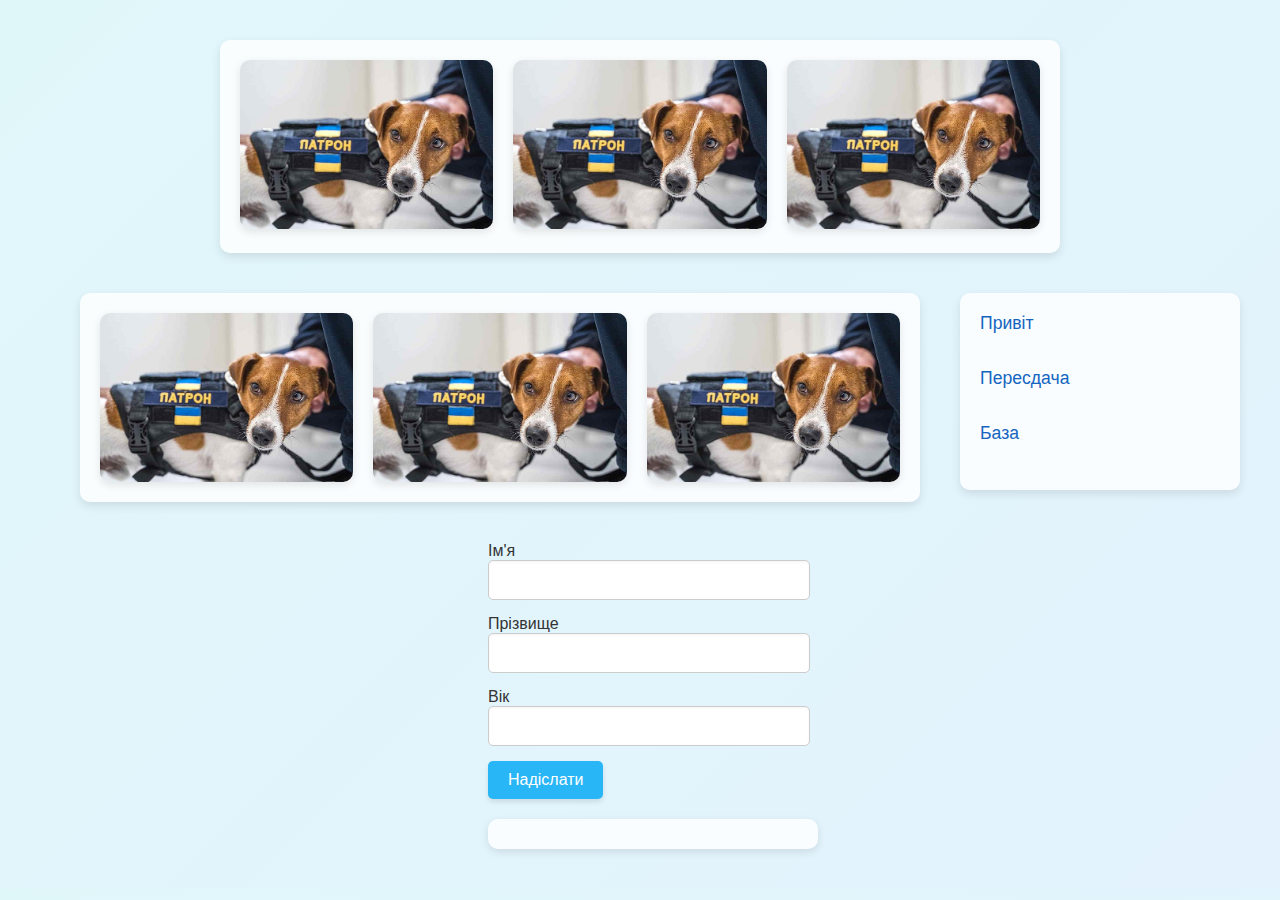
==== commit f19a1daf: "gavriksPZ" ====
--- a/task_1/index.html
+++ b/task_1/index.html
@@ -1,40 +1,60 @@
 <!DOCTYPE html>
 <html lang="en">
 <head>
-  <meta charset="UTF-8">
-  <meta name="viewport" content="width=device-width, initial-scale=1.0">
-  <title>Practical Task</title>
-  <link rel="stylesheet" href="style.css">
+    <meta charset="UTF-8">
+    <meta name="viewport" content="width=device-width, initial-scale=1.0">
+    <title>Interactive Web Page</title>
+    <link rel="stylesheet" href="main.css">
 </head>
 <body>
 
+    <div id="task1">
+        <div class="MOV_img-cont">
+            <a href="https://www.youtube.com">
+                <img src="./img/images.jpg" alt="YouTube">
+            </a>
+            <a href="https://translate.google.com.ua/">
+                <img src="./img/images.jpg" alt="Google">
+            </a>
+            <a href="https://uk.wikipedia.org/">
+                <img src="./img/images.jpg" alt="wiki">
+            </a>
+        </div>
+    </div>
 
+    <div id="task2">
+        <div class="MOV_img-cont">
+            <img src="./img/images.jpg" alt="Image 1">
+            <img src="./img/images.jpg" alt="Image 2">
+            <img src="./img/images.jpg" alt="Image 3">
+        </div>
+    </div>
 
-<h2>Images</h2>
-<div>
-  <img src="img/image1.png" alt="Photo 1" data-href="http://surl.li/gojvpc">
-  <img src="img/image2.png" alt="Photo 2" data-href="http://surl.li/unkmsm">
-  <img src="img/image3.png" alt="Photo 3" data-href="http://surl.li/exwpig">
-</div>
+    <div id="task3">
+        <div class="MOV_link-cont">
+            <a href="https://www.youtube.com">Привіт</a><br>
+            <a href="https://translate.google.com.ua/">Пересдача</a><br>
+            <a href="https://www.stalker2.com/ru">База</a><br>
+        </div>
+    </div>
 
+    <div id="task4">
+        <form id="userForm">
+            <label for="firstName">Ім'я</label>
+            <input type="text" id="firstName" name="firstName" required><br>
 
+            <label for="lastName">Прізвище</label>
+            <input type="text" id="lastName" name="lastName" required><br>
 
-<h2>Links</h2>
-<a href="http://surl.li/gojvpc">Example 1</a>
-<a href="http://surl.li/unkmsm">Example 2</a>
-<a href="http://surl.li/exwpig">Example 3</a>
+            <label for="age">Вік</label>
+            <input type="number" id="age" name="age" maxlength="3" required><br>
 
+            <button type="submit">Надіслати</button>
+        </form>
 
-<h2>Form</h2>
-<form id="userForm">
-  <input type="text" id="firstName" placeholder="First Name">
-  <input type="text" id="lastName" placeholder="Last Name">
-  <input type="text" id="age" placeholder="Age">
-  <button type="submit">Submit</button>
-</form>
+        <div id="demo"></div>
+    </div>
 
-<div id="demo"></div>
-
-<script src="script.js"></script>
+    <script src="index.js"></script>
 </body>
 </html>
--- a/task_1/main.css
+++ b/task_1/main.css
@@ -0,0 +1,141 @@
+body {
+    font-family: 'Arial', sans-serif;
+    padding: 40px;
+    display: flex;
+    flex-wrap: wrap;
+    justify-content: center;
+    align-items: flex-start;
+    gap: 40px;
+    background: linear-gradient(135deg, #e0f7fa, #e3f2fd);
+    color: #333;
+    margin: 0;
+}
+
+h1, h2 {
+    color: #222;
+    text-align: center;
+    width: 100%;
+    margin-top: 0;
+    font-weight: normal;
+}
+
+/* Галерея изображений (Task 1) */
+.MOV_img-cont {
+    display: grid;
+    grid-template-columns: repeat(3, 1fr);
+    gap: 20px;
+    max-width: 800px;
+    width: 100%;
+    background: #ffffffc7;
+    padding: 20px;
+    border-radius: 10px;
+    box-shadow: 0 4px 10px rgba(0,0,0,0.1);
+}
+
+.MOV_img-cont img {
+    width: 100%;
+    height: auto;
+    border-radius: 10px;
+    box-shadow: 0 3px 8px rgba(0, 0, 0, 0.1);
+    transition: transform 0.3s ease, box-shadow 0.3s ease;
+    cursor: pointer;
+}
+
+.MOV_img-cont img:hover {
+    transform: scale(1.05);
+    box-shadow: 0 6px 12px rgba(0, 0, 0, 0.15);
+}
+
+/* Блок со ссылками (Task 3) */
+.MOV_link-cont {
+    display: flex;
+    flex-direction: column;
+    gap: 8px;
+    background: #ffffffc7;
+    padding: 20px;
+    border-radius: 10px;
+    box-shadow: 0 4px 10px rgba(0,0,0,0.1);
+    max-width: 300px;
+    width: 100%;
+}
+
+.MOV_link-cont a {
+    display: inline-block;
+    color: #1565c0;
+    font-size: 1.1rem;
+    font-weight: 500;
+    text-decoration: none;
+    transition: color 0.3s ease;
+    /* Чтобы при добавлении текста (href) ссылка не "скакала":
+       Зарезервируем место под текст */
+    min-width: 200px;
+    white-space: nowrap;
+}
+
+.MOV_link-cont a:hover {
+    color: #0d47a1;
+    text-decoration: underline;
+}
+
+/* Поля ввода и форма */
+input {
+    margin-bottom: 15px;
+    padding: 10px;
+    width: 100%;
+    max-width: 300px;
+    font-size: 1rem;
+    border: 1px solid #ccc;
+    border-radius: 5px;
+    box-shadow: inset 0 1px 3px rgba(0, 0, 0, 0.05);
+    transition: border 0.3s ease, box-shadow 0.3s ease;
+    font-family: 'Arial', sans-serif;
+}
+
+input:focus {
+    border-color: #29b6f6;
+    box-shadow: 0 0 5px rgba(41, 182, 246, 0.5);
+}
+
+input.invalid {
+    border: 2px solid #f44336;
+    box-shadow: 0 0 5px rgba(244, 67, 54, 0.5);
+}
+
+/* Кнопка */
+button {
+    padding: 10px 20px;
+    font-size: 1rem;
+    background-color: #29b6f6;
+    color: white;
+    border: none;
+    border-radius: 5px;
+    box-shadow: 0 3px 5px rgba(0, 0, 0, 0.1);
+    cursor: pointer;
+    transition: background-color 0.3s ease, transform 0.2s ease;
+    font-family: 'Arial', sans-serif;
+}
+
+button:hover {
+    background-color: #1e88e5;
+    transform: translateY(-2px);
+}
+
+button:active {
+    transform: translateY(0);
+    box-shadow: 0 2px 4px rgba(0, 0, 0, 0.2);
+}
+
+/* Блок результата */
+#demo {
+    margin-top: 20px;
+    font-size: 1.1rem;
+    font-weight: bold;
+    color: #333;
+    text-align: center;
+    background: #ffffffc7;
+    padding: 15px;
+    border-radius: 10px;
+    max-width: 300px;
+    width: 100%;
+    box-shadow: 0 3px 8px rgba(0,0,0,0.1);
+}
